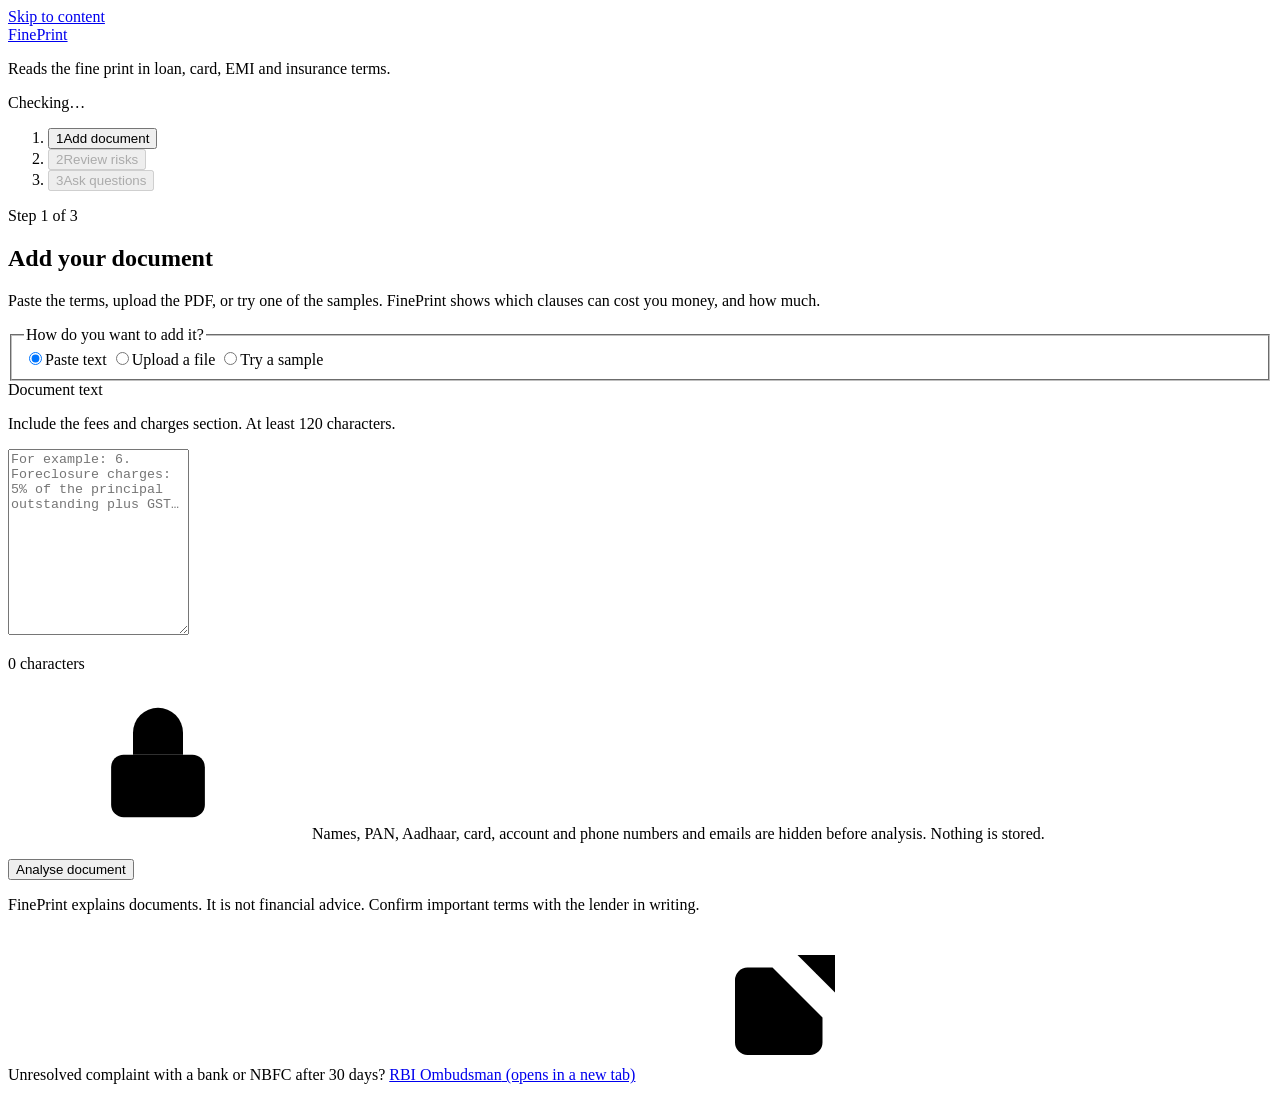
==== web/index.html @ 05973c8b "Add FinePrint source Co-Authored-By: Claude Opus 5.5 <noreply@anthropic.com> Claude-Session: https:/" ====
<!doctype html>
<html lang="en">
<head>
  <meta charset="utf-8">
  <meta name="viewport" content="width=device-width, initial-scale=1">
  <title>FinePrint · Read the fine print before you sign</title>
  <meta name="description" content="FinePrint reads loan, credit card, EMI and insurance terms and shows which clauses can cost you money, in rupees.">
  <meta name="color-scheme" content="light dark">
  <link rel="preconnect" href="https://fonts.googleapis.com">
  <link rel="preconnect" href="https://fonts.gstatic.com" crossorigin>
  <link href="https://fonts.googleapis.com/css2?family=Noto+Sans+Devanagari:wght@400;600&family=Source+Serif+4:opsz,wght@8..60,400;8..60,600&display=swap" rel="stylesheet">
  <link rel="stylesheet" href="/static/styles.css">
  <link rel="icon" href="data:image/svg+xml,%3Csvg xmlns='http://www.w3.org/2000/svg' viewBox='0 0 32 32'%3E%3Crect width='32' height='32' rx='6' fill='%230B6E69'/%3E%3Cpath d='M10 8h12M10 14h12M10 20h7' stroke='white' stroke-width='2.5' stroke-linecap='round'/%3E%3C/svg%3E">
</head>
<body>
  <!-- One icon set, one stroke weight, used everywhere. -->
  <svg width="0" height="0" style="position:absolute" aria-hidden="true" focusable="false">
    <defs>
      <symbol id="i-high" viewBox="0 0 24 24"><path d="M10.3 3.9 1.8 18a2 2 0 0 0 1.7 3h17a2 2 0 0 0 1.7-3L13.7 3.9a2 2 0 0 0-3.4 0z"/><path d="M12 9v4M12 17h.01"/></symbol>
      <symbol id="i-medium" viewBox="0 0 24 24"><circle cx="12" cy="12" r="9.5"/><path d="M12 7.5v5.5M12 16.5h.01"/></symbol>
      <symbol id="i-low" viewBox="0 0 24 24"><circle cx="12" cy="12" r="9.5"/><path d="M12 11v5.5M12 7.5h.01"/></symbol>
      <symbol id="i-lock" viewBox="0 0 24 24"><rect x="4.5" y="10.5" width="15" height="10" rx="2"/><path d="M8 10.5V7a4 4 0 0 1 8 0v3.5"/></symbol>
      <symbol id="i-upload" viewBox="0 0 24 24"><path d="M12 15V4M7.5 8.5 12 4l4.5 4.5M4.5 15v3.5a2 2 0 0 0 2 2h11a2 2 0 0 0 2-2V15"/></symbol>
      <symbol id="i-file" viewBox="0 0 24 24"><path d="M14 3H7a2 2 0 0 0-2 2v14a2 2 0 0 0 2 2h10a2 2 0 0 0 2-2V8z"/><path d="M14 3v5h5M9 13h6M9 17h6"/></symbol>
      <symbol id="i-back" viewBox="0 0 24 24"><path d="M19 12H5M11 18l-6-6 6-6"/></symbol>
      <symbol id="i-check" viewBox="0 0 24 24"><path d="m5 12.5 4.5 4.5L19 7.5"/></symbol>
      <symbol id="i-x" viewBox="0 0 24 24"><path d="M6 6l12 12M18 6 6 18"/></symbol>
      <symbol id="i-send" viewBox="0 0 24 24"><path d="M5 12h13M13 6l6 6-6 6"/></symbol>
      <symbol id="i-download" viewBox="0 0 24 24"><path d="M12 4v11M7.5 10.5 12 15l4.5-4.5M4.5 15v3.5a2 2 0 0 0 2 2h11a2 2 0 0 0 2-2V15"/></symbol>
      <symbol id="i-external" viewBox="0 0 24 24"><path d="M14 4h6v6M20 4l-9 9M18 14v4a2 2 0 0 1-2 2H6a2 2 0 0 1-2-2V8a2 2 0 0 1 2-2h4"/></symbol>
      <symbol id="i-info" viewBox="0 0 24 24"><circle cx="12" cy="12" r="9.5"/><path d="M12 11v5.5M12 7.5h.01"/></symbol>
      <symbol id="i-error" viewBox="0 0 24 24"><circle cx="12" cy="12" r="9.5"/><path d="M15 9l-6 6M9 9l6 6"/></symbol>
      <symbol id="i-chat" viewBox="0 0 24 24"><path d="M20 15a2 2 0 0 1-2 2H8l-4 4V6a2 2 0 0 1 2-2h12a2 2 0 0 1 2 2z"/></symbol>
    </defs>
  </svg>

  <a class="skip" href="#main">Skip to content</a>

  <header class="site-header">
    <div class="wrap header-row">
      <a class="brand" href="#add" data-nav="add">FinePrint</a>
      <p class="tagline">Reads the fine print in loan, card, EMI and insurance terms.</p>
      <p class="mode" id="mode" role="status">Checking…</p>
    </div>
    <nav class="wrap steps" aria-label="Progress">
      <ol>
        <li><button type="button" class="step" data-step="add" aria-current="step"><span class="step-num">1</span><span>Add<span class="long"> document</span></span></button></li>
        <li><button type="button" class="step" data-step="review" disabled><span class="step-num">2</span><span>Review<span class="long"> risks</span></span></button></li>
        <li><button type="button" class="step" data-step="ask" disabled><span class="step-num">3</span><span>Ask<span class="long"> questions</span></span></button></li>
      </ol>
    </nav>
  </header>

  <main id="main" class="wrap" tabindex="-1">

    <!-- STEP 1 · ADD DOCUMENT ---------------------------------------------------------------------- -->
    <section id="view-add" class="view" aria-labelledby="h-add">
      <p class="step-of">Step 1 of 3</p>
      <h1 id="h-add" tabindex="-1">Add your document</h1>
      <p class="lede">Paste the terms, upload the PDF, or try one of the samples. FinePrint shows which clauses can cost you money, and how much.</p>

      <div class="notice notice-info" id="undo-notice" hidden>
        <svg class="icon" aria-hidden="true"><use href="#i-info"/></svg>
        <p>The previous document was cleared.</p>
        <button type="button" class="btn btn-text" id="undo-btn">Undo</button>
      </div>

      <fieldset class="source-choice">
        <legend>How do you want to add it?</legend>
        <div class="segmented" role="radiogroup" aria-label="Document source">
          <label class="seg"><input type="radio" name="source" value="paste" checked><span>Paste text</span></label>
          <label class="seg"><input type="radio" name="source" value="upload"><span>Upload a file</span></label>
          <label class="seg"><input type="radio" name="source" value="sample"><span>Try a sample</span></label>
        </div>
      </fieldset>

      <div class="source-panel" id="panel-paste">
        <label class="field-label" for="doc-text">Document text</label>
        <p class="hint" id="doc-text-hint">Include the fees and charges section. At least 120 characters.</p>
        <textarea id="doc-text" rows="12" aria-describedby="doc-text-hint doc-text-count doc-text-error" spellcheck="false"
          placeholder="For example: 6. Foreclosure charges: 5% of the principal outstanding plus GST…"></textarea>
        <div class="field-meta">
          <p class="count" id="doc-text-count" aria-live="polite">0 characters</p>
          <button type="button" class="btn btn-text" id="clear-text" hidden>Clear text</button>
        </div>
        <p class="field-error" id="doc-text-error" hidden></p>
      </div>

      <div class="source-panel" id="panel-upload" hidden>
        <p class="field-label" id="file-label">File</p>
        <label class="drop" id="drop" for="file-input">
          <input type="file" id="file-input" class="sr-only" accept=".pdf,.txt,application/pdf,text/plain" aria-describedby="file-hint file-error">
          <svg class="icon icon-lg" aria-hidden="true"><use href="#i-upload"/></svg>
          <span class="drop-main">Choose a PDF or text file</span>
          <span class="drop-sub" id="file-hint">or drag it here · PDF or .txt · up to 5 MB</span>
        </label>
        <div class="file-chosen" id="file-chosen" hidden>
          <svg class="icon" aria-hidden="true"><use href="#i-file"/></svg>
          <p><span id="file-name"></span> <span class="muted" id="file-size"></span></p>
          <button type="button" class="btn btn-text" id="file-remove">Remove file</button>
        </div>
        <p class="hint">Scanned PDFs (photos of pages) have no readable text. For those, copy the text and paste it instead.</p>
        <p class="field-error" id="file-error" hidden></p>
      </div>

      <div class="source-panel" id="panel-sample" hidden>
        <fieldset>
          <legend class="field-label">Pick a sample document</legend>
          <p class="hint">These are made-up documents written to look like real Indian terms.</p>
          <div class="sample-list" id="sample-list" role="radiogroup" aria-describedby="sample-error">
            <p class="muted">Loading samples…</p>
          </div>
          <p class="field-error" id="sample-error" hidden></p>
        </fieldset>
      </div>

      <p class="privacy">
        <svg class="icon" aria-hidden="true"><use href="#i-lock"/></svg>
        <span>Names, PAN, Aadhaar, card, account and phone numbers and emails are hidden before analysis. Nothing is stored.</span>
      </p>

      <div class="action-bar">
        <button type="button" class="btn btn-primary" id="analyse-btn">Analyse document</button>
        <button type="button" class="btn btn-secondary" id="cancel-btn" hidden>Cancel</button>
      </div>
      <div class="progress" id="analyse-status" role="status" aria-live="polite" hidden>
        <span class="spinner" aria-hidden="true"></span>
        <span id="analyse-status-text"></span>
      </div>
      <div class="notice notice-error" id="analyse-error" role="alert" hidden>
        <svg class="icon" aria-hidden="true"><use href="#i-error"/></svg>
        <p id="analyse-error-text"></p>
      </div>
    </section>

    <!-- STEP 2 · REVIEW RISKS ---------------------------------------------------------------------- -->
    <section id="view-review" class="view" aria-labelledby="h-review" hidden>
      <a class="back" href="#add" data-nav="add"><svg class="icon" aria-hidden="true"><use href="#i-back"/></svg>Change document</a>
      <p class="step-of">Step 2 of 3</p>
      <h1 id="h-review" tabindex="-1">Review risks</h1>
      <p class="lede" id="review-meta"></p>
      <p class="disclaimer-inline">This explains the document. It is not financial advice.</p>

      <div id="review-warnings"></div>

      <div class="review-layout">
        <div class="review-main">
          <div class="toolbar">
            <fieldset class="filter">
              <legend>Show</legend>
              <div class="chips" id="filters"></div>
            </fieldset>
            <div class="toolbar-group">
              <fieldset class="level">
                <legend>Explain at</legend>
                <div class="segmented segmented-sm" role="radiogroup" aria-label="Explanation level">
                  <label class="seg"><input type="radio" name="level" value="simple"><span>Simple</span></label>
                  <label class="seg"><input type="radio" name="level" value="standard" checked><span>Standard</span></label>
                  <label class="seg"><input type="radio" name="level" value="expert"><span>Expert</span></label>
                </div>
              </fieldset>
              <div class="lang">
                <label class="legend-like" for="language">Language</label>
                <select id="language" aria-describedby="language-note">
                  <option value="en">English</option>
                  <option value="hi">हिन्दी (Hindi)</option>
                  <option value="mr">मराठी (Marathi)</option>
                  <option value="hinglish">Hinglish</option>
                </select>
              </div>
            </div>
            <a class="btn btn-text numbers-jump" href="#numbers" id="numbers-jump">Change the numbers used for rupee figures</a>
            <p class="hint" id="language-note" hidden>Hindi, Marathi and Hinglish need the language model, which is not set up on this server.</p>
          </div>

          <div class="progress" id="explain-status" role="status" aria-live="polite" hidden>
            <span class="spinner" aria-hidden="true"></span><span id="explain-status-text">Rewriting explanations…</span>
          </div>

          <ol class="flags" id="flags" aria-live="off"></ol>

          <details class="full-doc" id="full-doc">
            <summary>Read the whole document <span class="muted" id="full-doc-count"></span></summary>
            <ol class="clauses" id="clauses"></ol>
          </details>
        </div>

        <aside class="review-side" aria-labelledby="h-numbers">
          <form class="numbers" id="numbers" novalidate>
            <h2 id="h-numbers">Your numbers</h2>
            <p class="hint">Rupee figures use these. We filled them from the document; change them to match your case.</p>
            <div class="num-field">
              <label for="n-principal"><span id="principal-name">Amount</span> <span class="unit">₹</span></label>
              <input id="n-principal" name="principal" type="number" inputmode="decimal" min="0" max="1000000000" step="any" aria-describedby="s-principal e-principal">
              <p class="source-tag" id="s-principal"></p>
              <p class="field-error" id="e-principal" hidden></p>
            </div>
            <div class="num-field">
              <label for="n-rate">Interest rate <span class="unit">% a year</span></label>
              <input id="n-rate" name="annual_rate" type="number" inputmode="decimal" min="0" max="100" step="any" aria-describedby="s-rate e-rate">
              <p class="source-tag" id="s-rate"></p>
              <p class="field-error" id="e-rate" hidden></p>
            </div>
            <div class="num-field">
              <label for="n-tenure">Tenure <span class="unit">months</span></label>
              <input id="n-tenure" name="tenure_months" type="number" inputmode="numeric" min="1" max="480" step="1" aria-describedby="s-tenure e-tenure">
              <p class="source-tag" id="s-tenure"></p>
              <p class="field-error" id="e-tenure" hidden></p>
            </div>
            <div class="num-field">
              <label for="n-emi">EMI <span class="unit">₹, optional</span></label>
              <input id="n-emi" name="emi" type="number" inputmode="decimal" min="0" max="100000000" step="any" aria-describedby="s-emi e-emi">
              <p class="source-tag" id="s-emi"></p>
              <p class="field-error" id="e-emi" hidden></p>
            </div>
            <p class="numbers-status" id="numbers-status" role="status" aria-live="polite"></p>
            <button type="button" class="btn btn-text" id="numbers-reset">Use the document's numbers</button>
          </form>
        </aside>
      </div>

      <div class="action-bar action-bar-review">
        <button type="button" class="btn btn-primary" data-nav="ask"><svg class="icon" aria-hidden="true"><use href="#i-chat"/></svg>Ask about this document</button>
        <button type="button" class="btn btn-secondary" id="download-btn"><svg class="icon" aria-hidden="true"><use href="#i-download"/></svg>Download report</button>
        <span class="spacer"></span>
        <button type="button" class="btn btn-text btn-quiet" id="start-over">Start over with a new document</button>
      </div>
      <p class="numbers-status" id="download-status" role="status" aria-live="polite"></p>
    </section>

    <!-- STEP 3 · ASK ------------------------------------------------------------------------------- -->
    <section id="view-ask" class="view" aria-labelledby="h-ask" hidden>
      <a class="back" href="#review" data-nav="review"><svg class="icon" aria-hidden="true"><use href="#i-back"/></svg>Back to risks</a>
      <p class="step-of">Step 3 of 3</p>
      <h1 id="h-ask" tabindex="-1">Ask about this document</h1>
      <p class="lede">Ask in English, Hindi, Marathi or Hinglish. Answers quote the clause they come from.</p>

      <ol class="chat" id="chat" role="log" aria-live="polite" aria-label="Questions and answers"></ol>

      <div class="suggestions" id="suggestions-wrap">
        <p class="field-label" id="sugg-label">Try asking</p>
        <div class="chips" id="suggestions" role="group" aria-labelledby="sugg-label"></div>
      </div>

      <form class="ask-form" id="ask-form" novalidate>
        <label class="field-label" for="question">Your question</label>
        <div class="ask-row">
          <textarea id="question" rows="2" maxlength="500" aria-describedby="question-hint question-error"
            placeholder="mera EMI bounce hua toh kitna lagega?"></textarea>
          <button type="submit" class="btn btn-primary" id="ask-btn"><svg class="icon" aria-hidden="true"><use href="#i-send"/></svg>Ask</button>
        </div>
        <p class="hint" id="question-hint">Press Enter to ask, Shift + Enter for a new line.</p>
        <p class="field-error" id="question-error" hidden></p>
      </form>
    </section>
  </main>

  <footer class="site-footer">
    <div class="wrap">
      <p>FinePrint explains documents. It is not financial advice. Confirm important terms with the lender in writing.</p>
      <p>Unresolved complaint with a bank or NBFC after 30 days? <a href="https://cms.rbi.org.in" target="_blank" rel="noopener">RBI Ombudsman<span class="sr-only"> (opens in a new tab)</span><svg class="icon icon-xs" aria-hidden="true"><use href="#i-external"/></svg></a></p>
    </div>
  </footer>

  <script src="/static/app.js" defer></script>
</body>
</html>
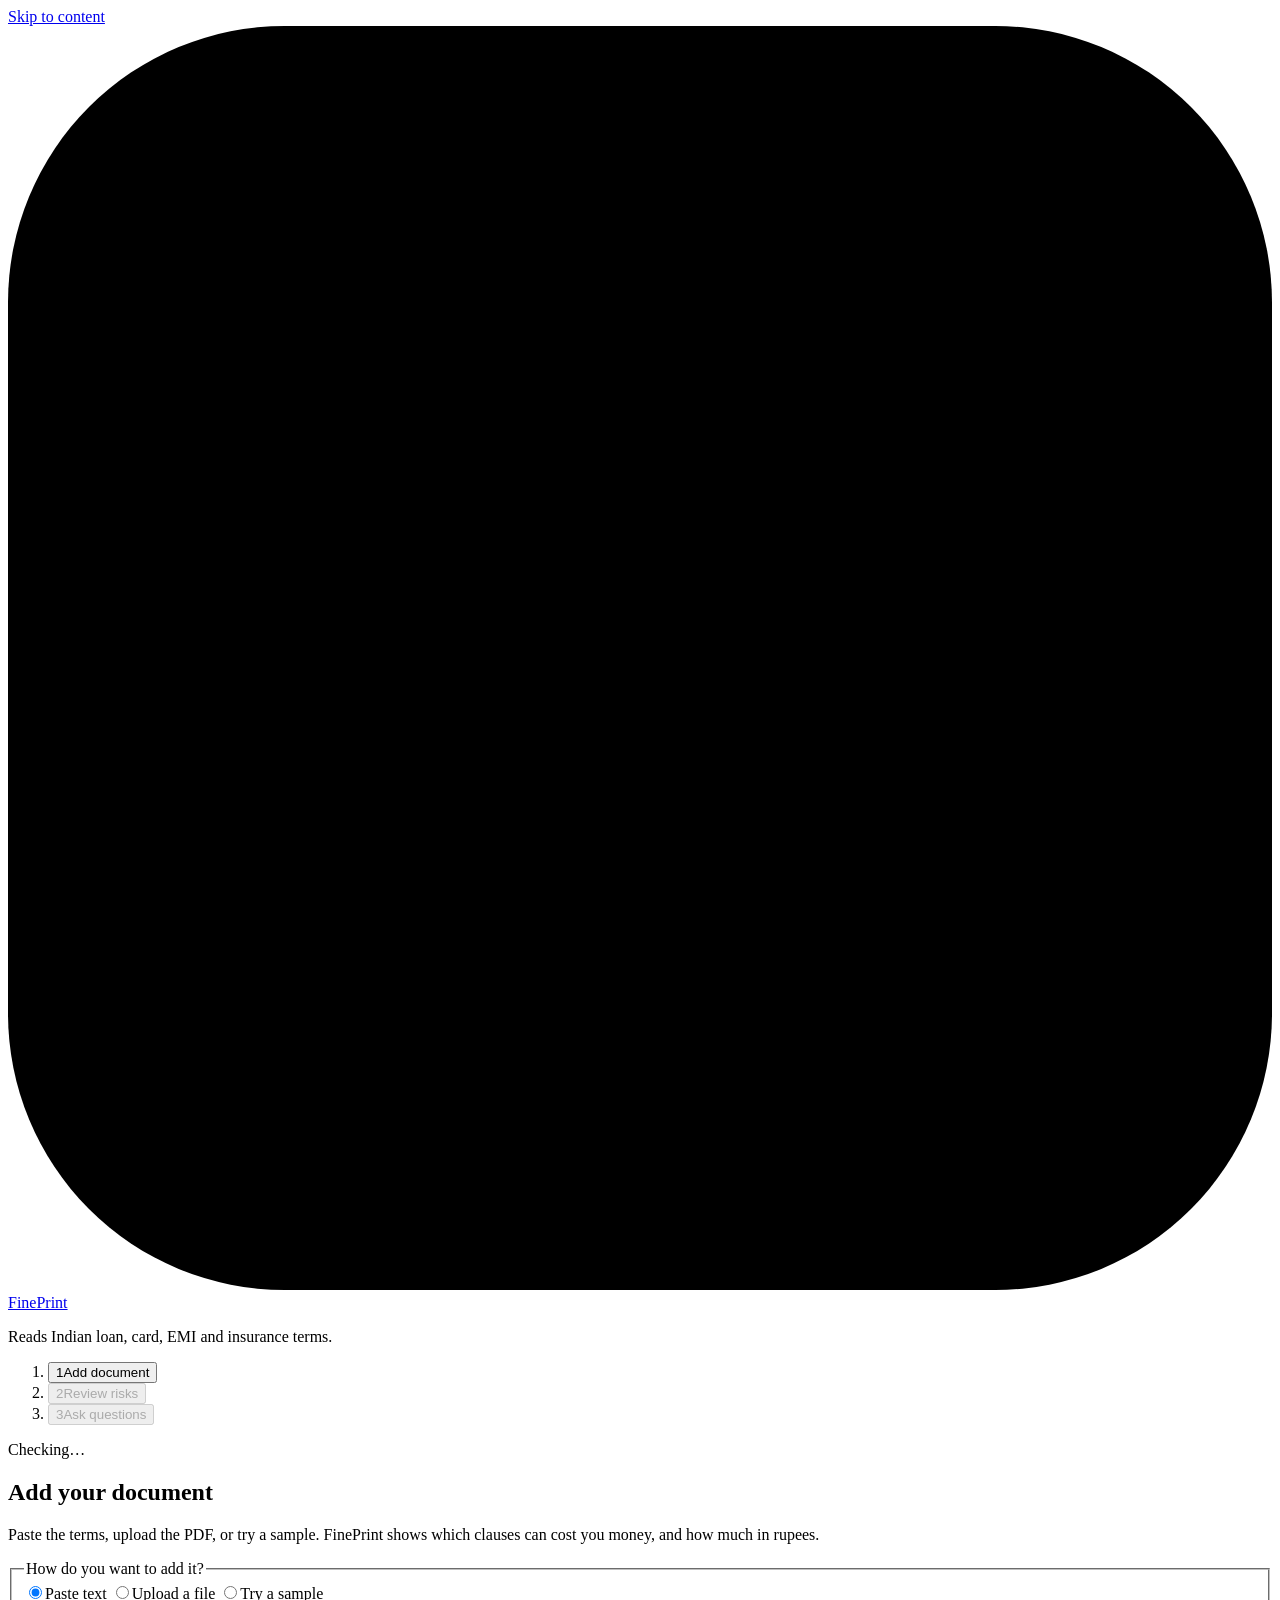
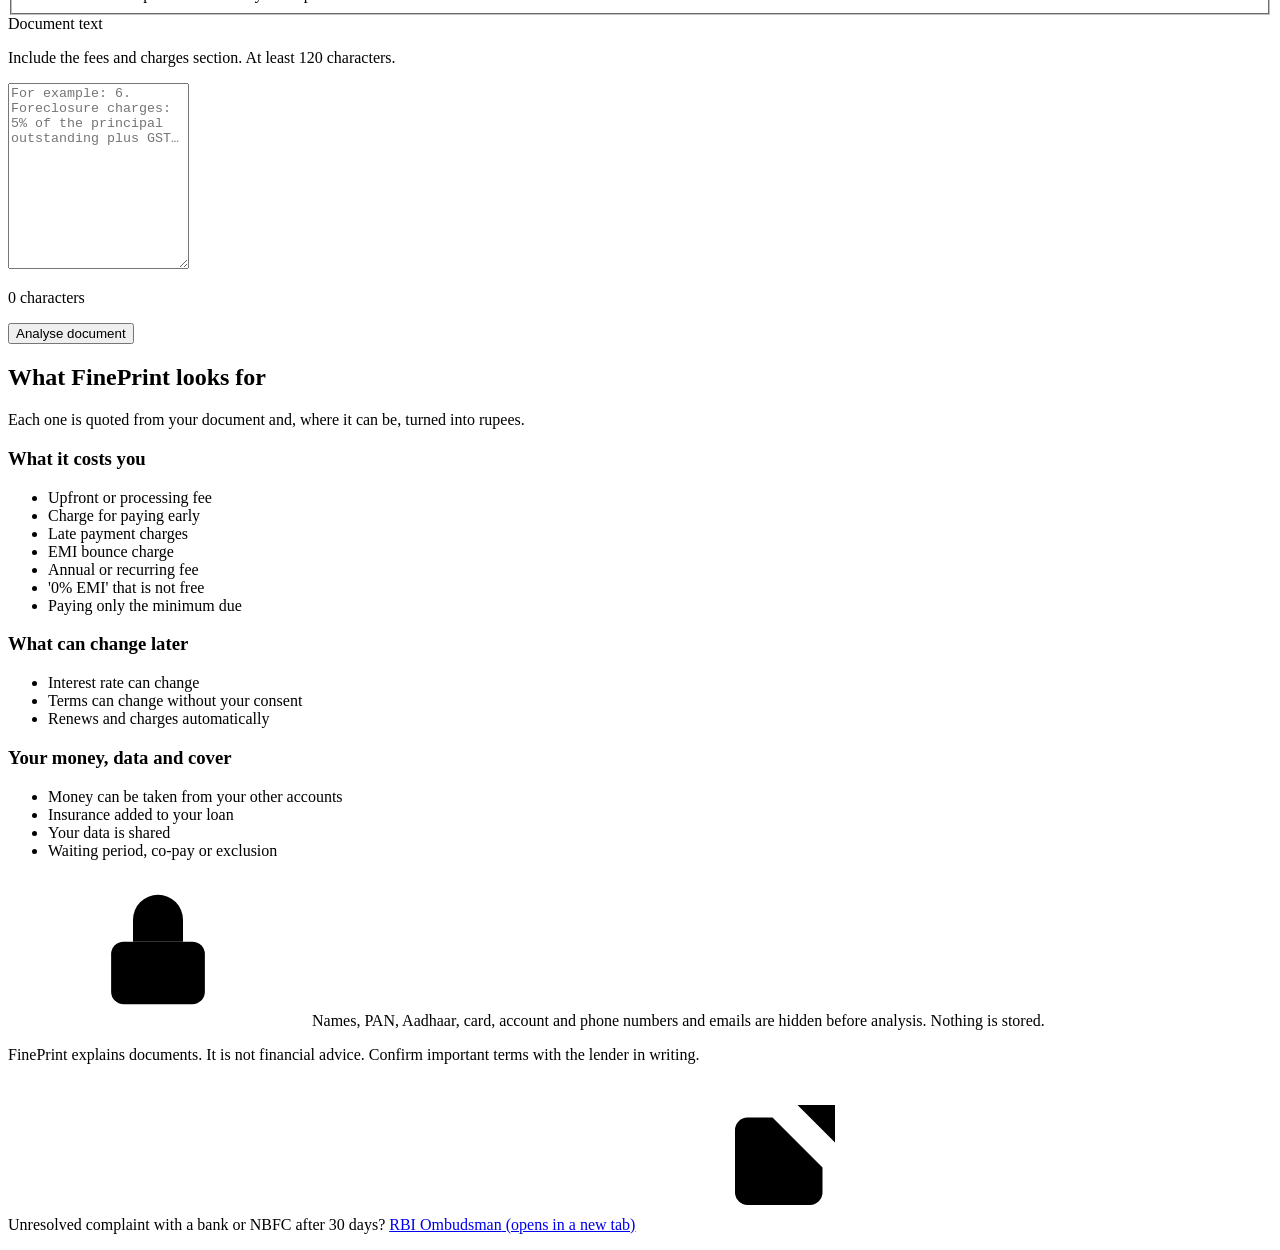
==== commit 702b287b: "Restyle the UI with taste-skill (achromatic ledger); sample PDFs in the app Followed taste-skill's a" ====
--- a/web/index.html
+++ b/web/index.html
@@ -8,9 +8,10 @@
   <meta name="color-scheme" content="light dark">
   <link rel="preconnect" href="https://fonts.googleapis.com">
   <link rel="preconnect" href="https://fonts.gstatic.com" crossorigin>
-  <link href="https://fonts.googleapis.com/css2?family=Noto+Sans+Devanagari:wght@400;600&family=Source+Serif+4:opsz,wght@8..60,400;8..60,600&display=swap" rel="stylesheet">
+  <!-- Geist is FinePrint's voice; Source Serif is the document's own words; Noto Sans Devanagari for Hindi and Marathi. -->
+  <link href="https://fonts.googleapis.com/css2?family=Geist:wght@400;500;700&family=Noto+Sans+Devanagari:wght@400;500;700&family=Source+Serif+4:opsz,wght@8..60,400;8..60,600&display=swap" rel="stylesheet">
   <link rel="stylesheet" href="/static/styles.css">
-  <link rel="icon" href="data:image/svg+xml,%3Csvg xmlns='http://www.w3.org/2000/svg' viewBox='0 0 32 32'%3E%3Crect width='32' height='32' rx='6' fill='%230B6E69'/%3E%3Cpath d='M10 8h12M10 14h12M10 20h7' stroke='white' stroke-width='2.5' stroke-linecap='round'/%3E%3C/svg%3E">
+  <link rel="icon" href="data:image/svg+xml,%3Csvg xmlns='http://www.w3.org/2000/svg' viewBox='0 0 32 32'%3E%3Crect width='32' height='32' rx='7' fill='%23141414'/%3E%3Cpath d='M9 10h14M9 15h14M9 20h9' stroke='white' stroke-width='2.2' stroke-linecap='round'/%3E%3Cpath d='M9 24.5h9' stroke='%23ff7a6e' stroke-width='2.2' stroke-linecap='round'/%3E%3C/svg%3E">
 </head>
 <body>
   <!-- One icon set, one stroke weight, used everywhere. -->
@@ -31,236 +32,294 @@
       <symbol id="i-info" viewBox="0 0 24 24"><circle cx="12" cy="12" r="9.5"/><path d="M12 11v5.5M12 7.5h.01"/></symbol>
       <symbol id="i-error" viewBox="0 0 24 24"><circle cx="12" cy="12" r="9.5"/><path d="M15 9l-6 6M9 9l6 6"/></symbol>
       <symbol id="i-chat" viewBox="0 0 24 24"><path d="M20 15a2 2 0 0 1-2 2H8l-4 4V6a2 2 0 0 1 2-2h12a2 2 0 0 1 2 2z"/></symbol>
+      <symbol id="i-doc" viewBox="0 0 24 24"><path d="M6 3.5h12v17H6z"/><path d="M9 8h6M9 11.5h6M9 15h3.5"/></symbol>
+      <symbol id="i-review" viewBox="0 0 24 24"><path d="M6 3.5h12v17H6z"/><path d="M9 8h6M9 11.5h6"/><path d="M9 16h6" class="mark"/></symbol>
     </defs>
   </svg>
 
   <a class="skip" href="#main">Skip to content</a>
 
-  <header class="site-header">
-    <div class="wrap header-row">
-      <a class="brand" href="#add" data-nav="add">FinePrint</a>
-      <p class="tagline">Reads the fine print in loan, card, EMI and insurance terms.</p>
-      <p class="mode" id="mode" role="status">Checking…</p>
+  <div class="shell">
+    <!-- Sidebar on desktop; a top bar with the steps in a row on a phone. -->
+    <header class="sidebar">
+      <a class="brand" href="#add" data-nav="add" aria-label="FinePrint, start">
+        <svg class="mark" viewBox="0 0 32 32" aria-hidden="true"><rect width="32" height="32" rx="7"/><path d="M9 10h14M9 15h14M9 20h9"/><path class="mark-red" d="M9 24.5h9"/></svg>
+        <span>FinePrint</span>
+      </a>
+      <p class="tagline">Reads Indian loan, card, EMI and insurance terms.</p>
+
+      <nav class="steps" aria-label="Progress">
+        <ol>
+          <li><button type="button" class="step" data-step="add" aria-current="step"><span class="step-num">1</span><span>Add<span class="long"> document</span></span></button></li>
+          <li><button type="button" class="step" data-step="review" disabled><span class="step-num">2</span><span>Review<span class="long"> risks</span></span></button></li>
+          <li><button type="button" class="step" data-step="ask" disabled><span class="step-num">3</span><span>Ask<span class="long"> questions</span></span></button></li>
+        </ol>
+      </nav>
+
+      <div class="sidebar-foot">
+        <p class="mode" id="mode" role="status">Checking…</p>
+      </div>
+    </header>
+
+    <div class="canvas">
+      <main id="main" tabindex="-1">
+
+        <!-- STEP 1 · ADD DOCUMENT ---------------------------------------------------------------- -->
+        <section id="view-add" class="view" aria-labelledby="h-add">
+          <div class="title-row">
+            <h1 id="h-add" tabindex="-1">Add your document</h1>
+            <p class="lede">Paste the terms, upload the PDF, or try a sample. FinePrint shows which clauses can cost you money, and how much in rupees.</p>
+          </div>
+
+          <div class="notice notice-info" id="undo-notice" hidden>
+            <svg class="icon" aria-hidden="true"><use href="#i-info"/></svg>
+            <p>The previous document was cleared.</p>
+            <button type="button" class="btn btn-text" id="undo-btn">Undo</button>
+          </div>
+
+          <div class="add-layout">
+            <div class="add-main panel">
+              <fieldset class="source-choice">
+                <legend>How do you want to add it?</legend>
+                <div class="segmented" role="radiogroup" aria-label="Document source">
+                  <label class="seg"><input type="radio" name="source" value="paste" checked><span>Paste text</span></label>
+                  <label class="seg"><input type="radio" name="source" value="upload"><span>Upload a file</span></label>
+                  <label class="seg"><input type="radio" name="source" value="sample"><span>Try a sample</span></label>
+                </div>
+              </fieldset>
+
+              <div class="source-panel" id="panel-paste">
+                <label class="field-label" for="doc-text">Document text</label>
+                <p class="hint" id="doc-text-hint">Include the fees and charges section. At least 120 characters.</p>
+                <textarea id="doc-text" rows="12" aria-describedby="doc-text-hint doc-text-count doc-text-error" spellcheck="false"
+                  placeholder="For example: 6. Foreclosure charges: 5% of the principal outstanding plus GST…"></textarea>
+                <div class="field-meta">
+                  <p class="count" id="doc-text-count" aria-live="polite">0 characters</p>
+                  <button type="button" class="btn btn-text" id="clear-text" hidden>Clear text</button>
+                </div>
+                <p class="field-error" id="doc-text-error" hidden></p>
+              </div>
+
+              <div class="source-panel" id="panel-upload" hidden>
+                <p class="field-label" id="file-label">File</p>
+                <label class="drop" id="drop" for="file-input">
+                  <input type="file" id="file-input" class="sr-only" accept=".pdf,.txt,application/pdf,text/plain" aria-describedby="file-hint file-error">
+                  <svg class="icon icon-lg" aria-hidden="true"><use href="#i-upload"/></svg>
+                  <span class="drop-main">Choose a PDF or text file</span>
+                  <span class="drop-sub" id="file-hint">or drag it here · PDF or .txt · up to 5 MB</span>
+                </label>
+                <div class="file-chosen" id="file-chosen" hidden>
+                  <svg class="icon" aria-hidden="true"><use href="#i-file"/></svg>
+                  <p><span id="file-name"></span> <span class="muted" id="file-size"></span></p>
+                  <button type="button" class="btn btn-text" id="file-remove">Remove file</button>
+                </div>
+                <p class="hint">PDFs from banks and insurers work, including ones locked against editing. Scanned PDFs (photos of pages) have no readable text: copy the text and paste it instead. No PDF to hand? Each sample under "Try a sample" has one to download.</p>
+                <p class="field-error" id="file-error" hidden></p>
+              </div>
+
+              <div class="source-panel" id="panel-sample" hidden>
+                <fieldset>
+                  <legend class="field-label">Pick a sample document</legend>
+                  <p class="hint">Made-up documents written to look like real Indian terms. Each has a PDF to try the upload with.</p>
+                  <div class="sample-list" id="sample-list" role="radiogroup" aria-describedby="sample-error">
+                    <p class="muted">Loading samples…</p>
+                  </div>
+                  <p class="field-error" id="sample-error" hidden></p>
+                </fieldset>
+              </div>
+
+              <div class="action-bar">
+                <button type="button" class="btn btn-primary" id="analyse-btn">Analyse document</button>
+                <button type="button" class="btn btn-secondary" id="cancel-btn" hidden>Cancel</button>
+              </div>
+              <div class="progress" id="analyse-status" role="status" aria-live="polite" hidden>
+                <span class="spinner" aria-hidden="true"></span>
+                <span id="analyse-status-text"></span>
+              </div>
+              <div class="notice notice-error" id="analyse-error" role="alert" hidden>
+                <svg class="icon" aria-hidden="true"><use href="#i-error"/></svg>
+                <p id="analyse-error-text"></p>
+              </div>
+            </div>
+
+            <aside class="add-side" aria-labelledby="h-checks">
+              <h2 id="h-checks">What FinePrint looks for</h2>
+              <p class="hint">Each one is quoted from your document and, where it can be, turned into rupees.</p>
+              <h3 class="group">What it costs you</h3>
+              <ul class="checks">
+                <li>Upfront or processing fee</li>
+                <li>Charge for paying early</li>
+                <li>Late payment charges</li>
+                <li>EMI bounce charge</li>
+                <li>Annual or recurring fee</li>
+                <li>'0% EMI' that is not free</li>
+                <li>Paying only the minimum due</li>
+              </ul>
+              <h3 class="group">What can change later</h3>
+              <ul class="checks">
+                <li>Interest rate can change</li>
+                <li>Terms can change without your consent</li>
+                <li>Renews and charges automatically</li>
+              </ul>
+              <h3 class="group">Your money, data and cover</h3>
+              <ul class="checks">
+                <li>Money can be taken from your other accounts</li>
+                <li>Insurance added to your loan</li>
+                <li>Your data is shared</li>
+                <li>Waiting period, co-pay or exclusion</li>
+              </ul>
+              <p class="privacy">
+                <svg class="icon" aria-hidden="true"><use href="#i-lock"/></svg>
+                <span>Names, PAN, Aadhaar, card, account and phone numbers and emails are hidden before analysis. Nothing is stored.</span>
+              </p>
+            </aside>
+          </div>
+        </section>
+
+        <!-- STEP 2 · REVIEW RISKS ---------------------------------------------------------------- -->
+        <section id="view-review" class="view" aria-labelledby="h-review" hidden>
+          <a class="back" href="#add" data-nav="add"><svg class="icon" aria-hidden="true"><use href="#i-back"/></svg>Change document</a>
+          <div class="title-row">
+            <h1 id="h-review" tabindex="-1">Review risks</h1>
+            <p class="lede" id="review-meta"></p>
+            <p class="disclaimer-inline">This explains the document. It is not financial advice.</p>
+          </div>
+
+          <figure class="risk-map panel" id="risk-map" hidden>
+            <figcaption>
+              <h2>Where the risks sit in this document</h2>
+              <p class="legend" id="risk-map-legend"></p>
+            </figcaption>
+            <div class="map-strip" id="risk-map-strip" aria-hidden="true"></div>
+            <p class="map-ends" aria-hidden="true"><span>Start of document</span><span>End</span></p>
+            <p class="sr-only" id="risk-map-text"></p>
+          </figure>
+
+          <div id="review-warnings"></div>
+
+          <div class="review-layout">
+            <div class="review-main">
+              <div class="toolbar">
+                <fieldset class="filter">
+                  <legend>Show</legend>
+                  <div class="chips" id="filters"></div>
+                </fieldset>
+                <div class="toolbar-group">
+                  <fieldset class="level">
+                    <legend>Explain at</legend>
+                    <div class="segmented segmented-sm" role="radiogroup" aria-label="Explanation level">
+                      <label class="seg"><input type="radio" name="level" value="simple"><span>Simple</span></label>
+                      <label class="seg"><input type="radio" name="level" value="standard" checked><span>Standard</span></label>
+                      <label class="seg"><input type="radio" name="level" value="expert"><span>Expert</span></label>
+                    </div>
+                  </fieldset>
+                  <div class="lang">
+                    <label class="legend-like" for="language">Language</label>
+                    <select id="language" aria-describedby="language-note">
+                      <option value="en">English</option>
+                      <option value="hi">हिन्दी (Hindi)</option>
+                      <option value="mr">मराठी (Marathi)</option>
+                      <option value="hinglish">Hinglish</option>
+                    </select>
+                  </div>
+                </div>
+                <a class="btn btn-text numbers-jump" href="#numbers" id="numbers-jump">Change the numbers used for rupee figures</a>
+                <p class="hint" id="language-note" hidden>Hindi, Marathi and Hinglish need the language model, which is not set up on this server.</p>
+              </div>
+
+              <div class="progress" id="explain-status" role="status" aria-live="polite" hidden>
+                <span class="spinner" aria-hidden="true"></span><span id="explain-status-text">Rewriting explanations…</span>
+              </div>
+
+              <ol class="flags" id="flags" aria-live="off"></ol>
+
+              <details class="full-doc panel" id="full-doc">
+                <summary>Read the whole document <span class="muted" id="full-doc-count"></span></summary>
+                <ol class="clauses" id="clauses"></ol>
+              </details>
+            </div>
+
+            <aside class="review-side" aria-labelledby="h-numbers">
+              <form class="numbers panel" id="numbers" novalidate>
+                <h2 id="h-numbers">Your numbers</h2>
+                <p class="hint">Rupee figures use these. We filled them from the document; change them to match your case.</p>
+                <div class="num-field">
+                  <label for="n-principal"><span id="principal-name">Amount</span> <span class="unit">₹</span></label>
+                  <input id="n-principal" name="principal" type="number" inputmode="decimal" min="0" max="1000000000" step="any" aria-describedby="s-principal e-principal">
+                  <p class="source-tag" id="s-principal"></p>
+                  <p class="field-error" id="e-principal" hidden></p>
+                </div>
+                <div class="num-field">
+                  <label for="n-rate">Interest rate <span class="unit">% a year</span></label>
+                  <input id="n-rate" name="annual_rate" type="number" inputmode="decimal" min="0" max="100" step="any" aria-describedby="s-rate e-rate">
+                  <p class="source-tag" id="s-rate"></p>
+                  <p class="field-error" id="e-rate" hidden></p>
+                </div>
+                <div class="num-field">
+                  <label for="n-tenure">Tenure <span class="unit">months</span></label>
+                  <input id="n-tenure" name="tenure_months" type="number" inputmode="numeric" min="1" max="480" step="1" aria-describedby="s-tenure e-tenure">
+                  <p class="source-tag" id="s-tenure"></p>
+                  <p class="field-error" id="e-tenure" hidden></p>
+                </div>
+                <div class="num-field">
+                  <label for="n-emi">EMI <span class="unit">₹, optional</span></label>
+                  <input id="n-emi" name="emi" type="number" inputmode="decimal" min="0" max="100000000" step="any" aria-describedby="s-emi e-emi">
+                  <p class="source-tag" id="s-emi"></p>
+                  <p class="field-error" id="e-emi" hidden></p>
+                </div>
+                <p class="numbers-status" id="numbers-status" role="status" aria-live="polite"></p>
+                <button type="button" class="btn btn-text" id="numbers-reset">Use the document's numbers</button>
+              </form>
+            </aside>
+          </div>
+
+          <div class="action-bar action-bar-review">
+            <button type="button" class="btn btn-primary" data-nav="ask"><svg class="icon" aria-hidden="true"><use href="#i-chat"/></svg>Ask about this document</button>
+            <button type="button" class="btn btn-secondary" id="download-btn"><svg class="icon" aria-hidden="true"><use href="#i-download"/></svg>Download report</button>
+            <span class="spacer"></span>
+            <button type="button" class="btn btn-text btn-quiet" id="start-over">Start over with a new document</button>
+          </div>
+          <p class="numbers-status" id="download-status" role="status" aria-live="polite"></p>
+        </section>
+
+        <!-- STEP 3 · ASK ------------------------------------------------------------------------- -->
+        <section id="view-ask" class="view" aria-labelledby="h-ask" hidden>
+          <a class="back" href="#review" data-nav="review"><svg class="icon" aria-hidden="true"><use href="#i-back"/></svg>Back to risks</a>
+          <div class="title-row">
+            <h1 id="h-ask" tabindex="-1">Ask about this document</h1>
+            <p class="lede">Ask in English, Hindi, Marathi or Hinglish. Answers quote the clause they come from.</p>
+          </div>
+
+          <div class="ask-layout">
+            <div class="ask-main">
+              <ol class="chat" id="chat" role="log" aria-live="polite" aria-label="Questions and answers"></ol>
+
+              <form class="ask-form panel" id="ask-form" novalidate>
+                <label class="field-label" for="question">Your question</label>
+                <div class="ask-row">
+                  <textarea id="question" rows="2" maxlength="500" aria-describedby="question-hint question-error"
+                    placeholder="mera EMI bounce hua toh kitna lagega?"></textarea>
+                  <button type="submit" class="btn btn-primary" id="ask-btn"><svg class="icon" aria-hidden="true"><use href="#i-send"/></svg>Ask</button>
+                </div>
+                <p class="hint" id="question-hint">Press Enter to ask, Shift + Enter for a new line.</p>
+                <p class="field-error" id="question-error" hidden></p>
+              </form>
+            </div>
+
+            <aside class="suggestions" id="suggestions-wrap">
+              <h2 class="field-label" id="sugg-label">Try asking</h2>
+              <div class="chips chips-stack" id="suggestions" role="group" aria-labelledby="sugg-label"></div>
+            </aside>
+          </div>
+        </section>
+      </main>
+
+      <footer class="site-footer">
+        <p>FinePrint explains documents. It is not financial advice. Confirm important terms with the lender in writing.</p>
+        <p>Unresolved complaint with a bank or NBFC after 30 days? <a href="https://cms.rbi.org.in" target="_blank" rel="noopener">RBI Ombudsman<span class="sr-only"> (opens in a new tab)</span><svg class="icon icon-xs" aria-hidden="true"><use href="#i-external"/></svg></a></p>
+      </footer>
     </div>
-    <nav class="wrap steps" aria-label="Progress">
-      <ol>
-        <li><button type="button" class="step" data-step="add" aria-current="step"><span class="step-num">1</span><span>Add<span class="long"> document</span></span></button></li>
-        <li><button type="button" class="step" data-step="review" disabled><span class="step-num">2</span><span>Review<span class="long"> risks</span></span></button></li>
-        <li><button type="button" class="step" data-step="ask" disabled><span class="step-num">3</span><span>Ask<span class="long"> questions</span></span></button></li>
-      </ol>
-    </nav>
-  </header>
-
-  <main id="main" class="wrap" tabindex="-1">
-
-    <!-- STEP 1 · ADD DOCUMENT ---------------------------------------------------------------------- -->
-    <section id="view-add" class="view" aria-labelledby="h-add">
-      <p class="step-of">Step 1 of 3</p>
-      <h1 id="h-add" tabindex="-1">Add your document</h1>
-      <p class="lede">Paste the terms, upload the PDF, or try one of the samples. FinePrint shows which clauses can cost you money, and how much.</p>
-
-      <div class="notice notice-info" id="undo-notice" hidden>
-        <svg class="icon" aria-hidden="true"><use href="#i-info"/></svg>
-        <p>The previous document was cleared.</p>
-        <button type="button" class="btn btn-text" id="undo-btn">Undo</button>
-      </div>
-
-      <fieldset class="source-choice">
-        <legend>How do you want to add it?</legend>
-        <div class="segmented" role="radiogroup" aria-label="Document source">
-          <label class="seg"><input type="radio" name="source" value="paste" checked><span>Paste text</span></label>
-          <label class="seg"><input type="radio" name="source" value="upload"><span>Upload a file</span></label>
-          <label class="seg"><input type="radio" name="source" value="sample"><span>Try a sample</span></label>
-        </div>
-      </fieldset>
-
-      <div class="source-panel" id="panel-paste">
-        <label class="field-label" for="doc-text">Document text</label>
-        <p class="hint" id="doc-text-hint">Include the fees and charges section. At least 120 characters.</p>
-        <textarea id="doc-text" rows="12" aria-describedby="doc-text-hint doc-text-count doc-text-error" spellcheck="false"
-          placeholder="For example: 6. Foreclosure charges: 5% of the principal outstanding plus GST…"></textarea>
-        <div class="field-meta">
-          <p class="count" id="doc-text-count" aria-live="polite">0 characters</p>
-          <button type="button" class="btn btn-text" id="clear-text" hidden>Clear text</button>
-        </div>
-        <p class="field-error" id="doc-text-error" hidden></p>
-      </div>
-
-      <div class="source-panel" id="panel-upload" hidden>
-        <p class="field-label" id="file-label">File</p>
-        <label class="drop" id="drop" for="file-input">
-          <input type="file" id="file-input" class="sr-only" accept=".pdf,.txt,application/pdf,text/plain" aria-describedby="file-hint file-error">
-          <svg class="icon icon-lg" aria-hidden="true"><use href="#i-upload"/></svg>
-          <span class="drop-main">Choose a PDF or text file</span>
-          <span class="drop-sub" id="file-hint">or drag it here · PDF or .txt · up to 5 MB</span>
-        </label>
-        <div class="file-chosen" id="file-chosen" hidden>
-          <svg class="icon" aria-hidden="true"><use href="#i-file"/></svg>
-          <p><span id="file-name"></span> <span class="muted" id="file-size"></span></p>
-          <button type="button" class="btn btn-text" id="file-remove">Remove file</button>
-        </div>
-        <p class="hint">Scanned PDFs (photos of pages) have no readable text. For those, copy the text and paste it instead.</p>
-        <p class="field-error" id="file-error" hidden></p>
-      </div>
-
-      <div class="source-panel" id="panel-sample" hidden>
-        <fieldset>
-          <legend class="field-label">Pick a sample document</legend>
-          <p class="hint">These are made-up documents written to look like real Indian terms.</p>
-          <div class="sample-list" id="sample-list" role="radiogroup" aria-describedby="sample-error">
-            <p class="muted">Loading samples…</p>
-          </div>
-          <p class="field-error" id="sample-error" hidden></p>
-        </fieldset>
-      </div>
-
-      <p class="privacy">
-        <svg class="icon" aria-hidden="true"><use href="#i-lock"/></svg>
-        <span>Names, PAN, Aadhaar, card, account and phone numbers and emails are hidden before analysis. Nothing is stored.</span>
-      </p>
-
-      <div class="action-bar">
-        <button type="button" class="btn btn-primary" id="analyse-btn">Analyse document</button>
-        <button type="button" class="btn btn-secondary" id="cancel-btn" hidden>Cancel</button>
-      </div>
-      <div class="progress" id="analyse-status" role="status" aria-live="polite" hidden>
-        <span class="spinner" aria-hidden="true"></span>
-        <span id="analyse-status-text"></span>
-      </div>
-      <div class="notice notice-error" id="analyse-error" role="alert" hidden>
-        <svg class="icon" aria-hidden="true"><use href="#i-error"/></svg>
-        <p id="analyse-error-text"></p>
-      </div>
-    </section>
-
-    <!-- STEP 2 · REVIEW RISKS ---------------------------------------------------------------------- -->
-    <section id="view-review" class="view" aria-labelledby="h-review" hidden>
-      <a class="back" href="#add" data-nav="add"><svg class="icon" aria-hidden="true"><use href="#i-back"/></svg>Change document</a>
-      <p class="step-of">Step 2 of 3</p>
-      <h1 id="h-review" tabindex="-1">Review risks</h1>
-      <p class="lede" id="review-meta"></p>
-      <p class="disclaimer-inline">This explains the document. It is not financial advice.</p>
-
-      <div id="review-warnings"></div>
-
-      <div class="review-layout">
-        <div class="review-main">
-          <div class="toolbar">
-            <fieldset class="filter">
-              <legend>Show</legend>
-              <div class="chips" id="filters"></div>
-            </fieldset>
-            <div class="toolbar-group">
-              <fieldset class="level">
-                <legend>Explain at</legend>
-                <div class="segmented segmented-sm" role="radiogroup" aria-label="Explanation level">
-                  <label class="seg"><input type="radio" name="level" value="simple"><span>Simple</span></label>
-                  <label class="seg"><input type="radio" name="level" value="standard" checked><span>Standard</span></label>
-                  <label class="seg"><input type="radio" name="level" value="expert"><span>Expert</span></label>
-                </div>
-              </fieldset>
-              <div class="lang">
-                <label class="legend-like" for="language">Language</label>
-                <select id="language" aria-describedby="language-note">
-                  <option value="en">English</option>
-                  <option value="hi">हिन्दी (Hindi)</option>
-                  <option value="mr">मराठी (Marathi)</option>
-                  <option value="hinglish">Hinglish</option>
-                </select>
-              </div>
-            </div>
-            <a class="btn btn-text numbers-jump" href="#numbers" id="numbers-jump">Change the numbers used for rupee figures</a>
-            <p class="hint" id="language-note" hidden>Hindi, Marathi and Hinglish need the language model, which is not set up on this server.</p>
-          </div>
-
-          <div class="progress" id="explain-status" role="status" aria-live="polite" hidden>
-            <span class="spinner" aria-hidden="true"></span><span id="explain-status-text">Rewriting explanations…</span>
-          </div>
-
-          <ol class="flags" id="flags" aria-live="off"></ol>
-
-          <details class="full-doc" id="full-doc">
-            <summary>Read the whole document <span class="muted" id="full-doc-count"></span></summary>
-            <ol class="clauses" id="clauses"></ol>
-          </details>
-        </div>
-
-        <aside class="review-side" aria-labelledby="h-numbers">
-          <form class="numbers" id="numbers" novalidate>
-            <h2 id="h-numbers">Your numbers</h2>
-            <p class="hint">Rupee figures use these. We filled them from the document; change them to match your case.</p>
-            <div class="num-field">
-              <label for="n-principal"><span id="principal-name">Amount</span> <span class="unit">₹</span></label>
-              <input id="n-principal" name="principal" type="number" inputmode="decimal" min="0" max="1000000000" step="any" aria-describedby="s-principal e-principal">
-              <p class="source-tag" id="s-principal"></p>
-              <p class="field-error" id="e-principal" hidden></p>
-            </div>
-            <div class="num-field">
-              <label for="n-rate">Interest rate <span class="unit">% a year</span></label>
-              <input id="n-rate" name="annual_rate" type="number" inputmode="decimal" min="0" max="100" step="any" aria-describedby="s-rate e-rate">
-              <p class="source-tag" id="s-rate"></p>
-              <p class="field-error" id="e-rate" hidden></p>
-            </div>
-            <div class="num-field">
-              <label for="n-tenure">Tenure <span class="unit">months</span></label>
-              <input id="n-tenure" name="tenure_months" type="number" inputmode="numeric" min="1" max="480" step="1" aria-describedby="s-tenure e-tenure">
-              <p class="source-tag" id="s-tenure"></p>
-              <p class="field-error" id="e-tenure" hidden></p>
-            </div>
-            <div class="num-field">
-              <label for="n-emi">EMI <span class="unit">₹, optional</span></label>
-              <input id="n-emi" name="emi" type="number" inputmode="decimal" min="0" max="100000000" step="any" aria-describedby="s-emi e-emi">
-              <p class="source-tag" id="s-emi"></p>
-              <p class="field-error" id="e-emi" hidden></p>
-            </div>
-            <p class="numbers-status" id="numbers-status" role="status" aria-live="polite"></p>
-            <button type="button" class="btn btn-text" id="numbers-reset">Use the document's numbers</button>
-          </form>
-        </aside>
-      </div>
-
-      <div class="action-bar action-bar-review">
-        <button type="button" class="btn btn-primary" data-nav="ask"><svg class="icon" aria-hidden="true"><use href="#i-chat"/></svg>Ask about this document</button>
-        <button type="button" class="btn btn-secondary" id="download-btn"><svg class="icon" aria-hidden="true"><use href="#i-download"/></svg>Download report</button>
-        <span class="spacer"></span>
-        <button type="button" class="btn btn-text btn-quiet" id="start-over">Start over with a new document</button>
-      </div>
-      <p class="numbers-status" id="download-status" role="status" aria-live="polite"></p>
-    </section>
-
-    <!-- STEP 3 · ASK ------------------------------------------------------------------------------- -->
-    <section id="view-ask" class="view" aria-labelledby="h-ask" hidden>
-      <a class="back" href="#review" data-nav="review"><svg class="icon" aria-hidden="true"><use href="#i-back"/></svg>Back to risks</a>
-      <p class="step-of">Step 3 of 3</p>
-      <h1 id="h-ask" tabindex="-1">Ask about this document</h1>
-      <p class="lede">Ask in English, Hindi, Marathi or Hinglish. Answers quote the clause they come from.</p>
-
-      <ol class="chat" id="chat" role="log" aria-live="polite" aria-label="Questions and answers"></ol>
-
-      <div class="suggestions" id="suggestions-wrap">
-        <p class="field-label" id="sugg-label">Try asking</p>
-        <div class="chips" id="suggestions" role="group" aria-labelledby="sugg-label"></div>
-      </div>
-
-      <form class="ask-form" id="ask-form" novalidate>
-        <label class="field-label" for="question">Your question</label>
-        <div class="ask-row">
-          <textarea id="question" rows="2" maxlength="500" aria-describedby="question-hint question-error"
-            placeholder="mera EMI bounce hua toh kitna lagega?"></textarea>
-          <button type="submit" class="btn btn-primary" id="ask-btn"><svg class="icon" aria-hidden="true"><use href="#i-send"/></svg>Ask</button>
-        </div>
-        <p class="hint" id="question-hint">Press Enter to ask, Shift + Enter for a new line.</p>
-        <p class="field-error" id="question-error" hidden></p>
-      </form>
-    </section>
-  </main>
-
-  <footer class="site-footer">
-    <div class="wrap">
-      <p>FinePrint explains documents. It is not financial advice. Confirm important terms with the lender in writing.</p>
-      <p>Unresolved complaint with a bank or NBFC after 30 days? <a href="https://cms.rbi.org.in" target="_blank" rel="noopener">RBI Ombudsman<span class="sr-only"> (opens in a new tab)</span><svg class="icon icon-xs" aria-hidden="true"><use href="#i-external"/></svg></a></p>
-    </div>
-  </footer>
+  </div>
 
   <script src="/static/app.js" defer></script>
 </body>
